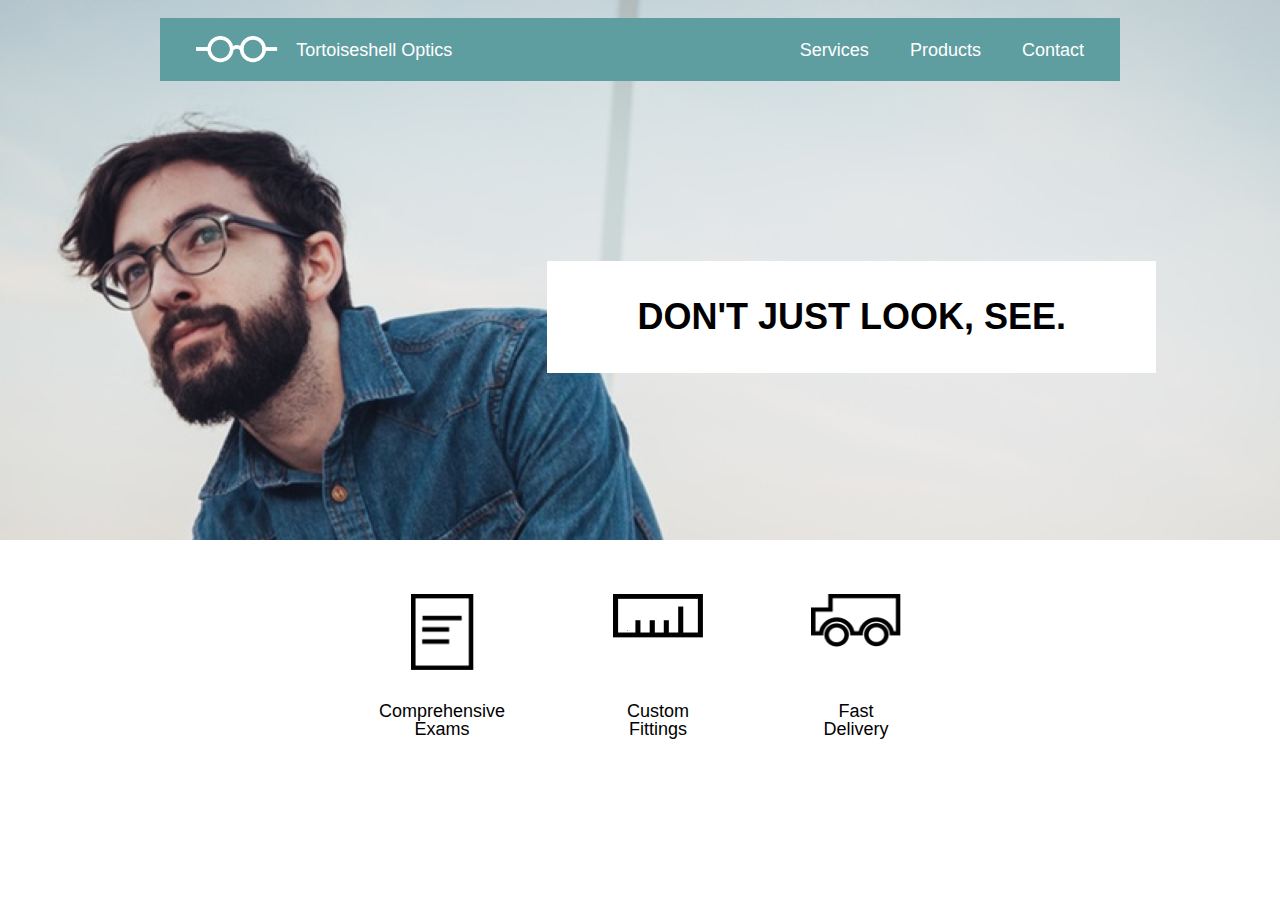
==== index.html @ e4308d2c "Header/'Services' sections done." ====
<!DOCTYPE html>
<html>
  <head>
    <meta charset="utf-8">
    <title>Tortoiseshell Optics</title>
    <link rel="stylesheet" type="text/css" href="resources/css/reset.css">
    <link rel="stylesheet" type="text/css" href="resources/css/style.css">
  </head>
  <body>
    <header>
      <div class="site_container">
        <div class="menu_bar">
          <div class="logo">
            <img src="resources\imgs\logo-white.png" alt="">
            <h1>Tortoiseshell Optics</h1>
          </div>

          <nav>
            <a href="#">Services</a>
            <a href="#">Products</a>
            <a href="#">Contact</a>
          </nav>

        </div>

        <div class="slogan_box">
          <h2>DON'T JUST LOOK, SEE.</h2>
        </div>


      </div>
    </header>
    <div class="site_container">
      <div class="services">
        <div class="service" id="paper">
          <img src="resources\imgs\paper-icon.png" alt="">
          <h4>Comprehensive <br> Exams</h4>

        </div>
        <div class="service">
          <img src="resources\imgs\ruler-icon.png" alt="">
          <h4>Custom <br> Fittings</h4>
        </div>
        <div class="service">
          <img src="resources\imgs\truck-icon.png" alt="">
          <h4>Fast <br> Delivery</h4>
        </div>

      </div>

    </div>

  </body>
</html>
---- resources/css/style.css ----
html {
  font-family: helvetica, sans-serif;
  font-size: 18px;
  line-height: 1.4;
  margin: 0 auto;
}

.site_container {
  width: 960px;
  margin: 0 auto;
}

header {
  background-image: url(../../resources/imgs/glasses-bg.png);
  display: flex;
  background-position: center;
  background-size: cover;
  justify-content: center;
  align-items: flex-start;
  height: 30rem;
}

.menu_bar {
  background-color: cadetblue;
  display: flex;
  justify-content: space-between;
  align-items: center;
  margin-top: 1rem;
  height: 3.5rem;
  width: 100%;
}

.logo {
  display: flex;
  justify-content: space-between;
  align-items: center;
  color: white;
  font-size: 1rem;
  padding: 2rem;
}

.logo img {
  height: 1.5rem;
  padding-right: 1rem;
}

a {
  color: white;
  padding-right: 2rem;
  text-decoration: none;
}

header .site_container {
  display: flex;
  flex-direction: column;
}

.slogan_box {
  align-self: flex-end;
  background-color: white;
  border-top: 1rem solid white;
  border-bottom: 1rem solid white;
  font-size: 2rem;
  font-weight: bold;
  line-height: 1.2rem;
  position: relative;
  top: 10rem;
  left: 2rem;
  padding: 1.5rem 5rem;
}

.services {
  display: flex;
  align-self: center;
  justify-content: center;
  height: 8rem;
  padding: 3rem 0;
}

.service {
  display: flex;
  flex-direction: column;
  justify-content: space-between;
  align-items: center;
  margin: 0 3rem;
}

#paper img {
  width: 3.5rem;
}

.service img {
  width: 5rem;
  height: auto;
}

h4 {
  text-align: center;
}

@media only screen and (max-width: 960px) {

  .site_container {
    width: 100%;
  }

  header {
    height: 22rem;
  }

  .slogan_box {
    font-size: 1.33rem;
    margin-right: 4rem;
    padding: 0.75rem 4rem;
    top: 5rem;
  }

  .menu_bar {
    margin-top: 0;
  }
}
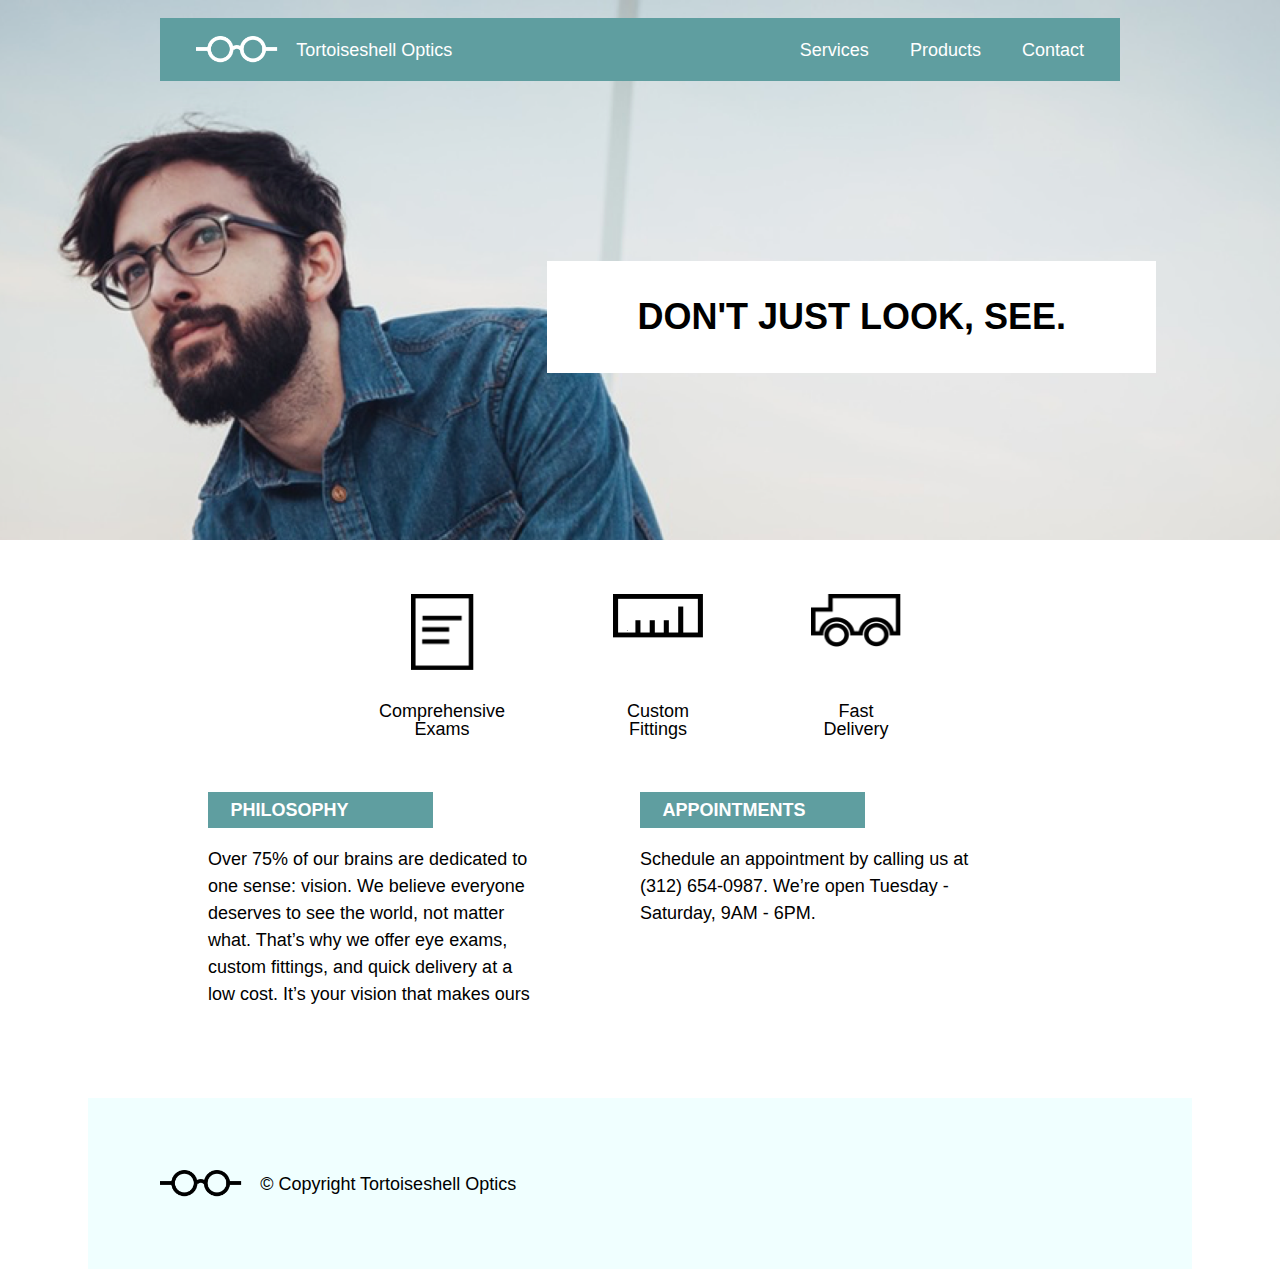
==== commit 2e250275: "Mobile stylings up next." ====
--- a/index.html
+++ b/index.html
@@ -11,7 +11,7 @@
       <div class="site_container">
         <div class="menu_bar">
           <div class="logo">
-            <img src="resources\imgs\logo-white.png" alt="">
+            <img class="logo_img" src="resources\imgs\logo-white.png" alt="">
             <h1>Tortoiseshell Optics</h1>
           </div>
 
@@ -30,8 +30,7 @@
 
       </div>
     </header>
-    <div class="site_container">
-      <div class="services">
+      <div class="services site_container">
         <div class="service" id="paper">
           <img src="resources\imgs\paper-icon.png" alt="">
           <h4>Comprehensive <br> Exams</h4>
@@ -50,5 +49,23 @@
 
     </div>
 
+    <div class="business_info site_container">
+      <div class="info philosophy">
+        <h3>PHILOSOPHY</h3>
+        <p>Over 75% of our brains are dedicated to one sense: vision. We believe everyone deserves to see the world, not matter what. That’s why we offer eye exams, custom fittings, and quick delivery at a low cost. It’s your vision that makes ours</p>
+
+      </div>
+      <div class="info appointments">
+        <h3>APPOINTMENTS</h3>
+        <p>Schedule an appointment by calling us at (312) 654-0987. We’re open Tuesday - Saturday, 9AM - 6PM.</p>
+
+      </div>
+
+    </div>
+    <footer class="site_container">
+      <img class="logo_img" src="resources\imgs\logo-black.png" alt="">
+      <h1>&#169 Copyright Tortoiseshell Optics</h1>
+    </footer>
+
   </body>
 </html>
--- a/resources/css/style.css
+++ b/resources/css/style.css
@@ -39,7 +39,7 @@
   padding: 2rem;
 }
 
-.logo img {
+.logo_img {
   height: 1.5rem;
   padding-right: 1rem;
 }
@@ -98,6 +98,39 @@
   text-align: center;
 }
 
+.business_info {
+  display: flex;
+}
+
+.info {
+  display: flex;
+  flex-direction: column;
+  margin: 0 5%;
+  width: 35%;
+}
+
+h3 {
+  background-color: cadetblue;
+  color: white;
+  font-size: 1rem;
+  font-weight: bold;
+  padding: 0.5rem 1.25rem;
+  width: 10rem;
+}
+
+p {
+  padding-top: 1rem;
+  margin-bottom: 5rem;
+  line-height: 1.5rem;
+}
+
+footer {
+  display: flex;
+  align-items: center;
+  background-color: azure;
+  color: black;
+  padding: 4rem;
+}
 @media only screen and (max-width: 960px) {
 
   .site_container {
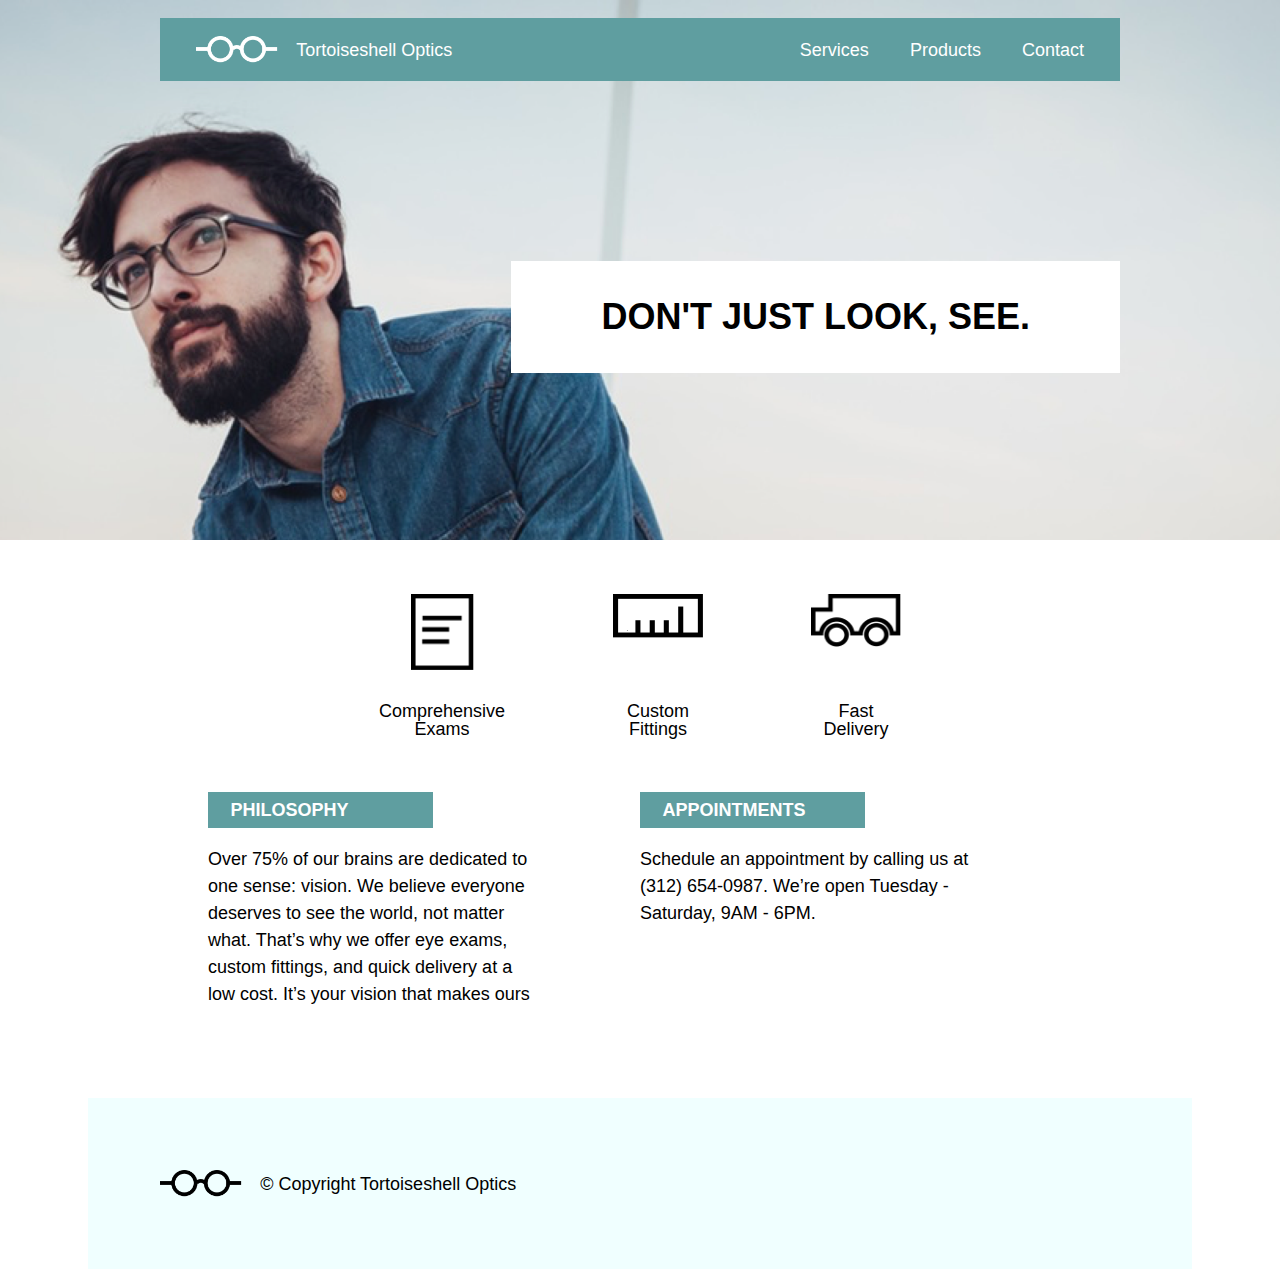
==== commit ebcd35e4: "Attempt to put all elements inside single site_container." ====
--- a/index.html
+++ b/index.html
@@ -11,14 +11,18 @@
       <div class="site_container">
         <div class="menu_bar">
           <div class="logo">
-            <img class="logo_img" src="resources\imgs\logo-white.png" alt="">
+            <img class="logo_img" src="resources\imgs\logo-white.png" alt="Tortoiseshell Optics">
             <h1>Tortoiseshell Optics</h1>
           </div>
 
-          <nav>
+          <nav class="main_nav">
             <a href="#">Services</a>
             <a href="#">Products</a>
             <a href="#">Contact</a>
+          </nav>
+
+          <nav class="mobile_nav">
+            <a href="#">Menu</a>
           </nav>
 
         </div>
@@ -63,7 +67,7 @@
 
     </div>
     <footer class="site_container">
-      <img class="logo_img" src="resources\imgs\logo-black.png" alt="">
+      <img class="logo_img" src="resources\imgs\logo-black.png" alt="Tortoiseshell Optics">
       <h1>&#169 Copyright Tortoiseshell Optics</h1>
     </footer>
 
--- a/resources/css/style.css
+++ b/resources/css/style.css
@@ -44,6 +44,10 @@
   padding-right: 1rem;
 }
 
+.mobile_nav {
+  display: none;
+}
+
 a {
   color: white;
   padding-right: 2rem;
@@ -64,8 +68,8 @@
   font-weight: bold;
   line-height: 1.2rem;
   position: relative;
-  top: 10rem;
-  left: 2rem;
+  margin-top: 10rem;
+  margin-left: 2rem;
   padding: 1.5rem 5rem;
 }
 
@@ -131,7 +135,7 @@
   color: black;
   padding: 4rem;
 }
-@media only screen and (max-width: 960px) {
+@media only screen and (max-width: 1024px) {
 
   .site_container {
     width: 100%;
@@ -145,10 +149,33 @@
     font-size: 1.33rem;
     margin-right: 4rem;
     padding: 0.75rem 4rem;
-    top: 5rem;
+    margin-top: 5rem;
   }
 
   .menu_bar {
     margin-top: 0;
   }
 }
+
+@media only screen and (max-width: 560px) {
+
+  header {
+    height: 17rem;
+  }
+  .main_nav {
+    display: none;
+  }
+
+  .mobile_nav {
+    display: block;
+  }
+
+  .slogan_box {
+    margin-top: 9rem;
+    margin-left: 0;
+    margin-right: 0;
+    margin-bottom: 2rem;
+    padding: 1rem 4rem;
+    width: 100%;
+  }
+}
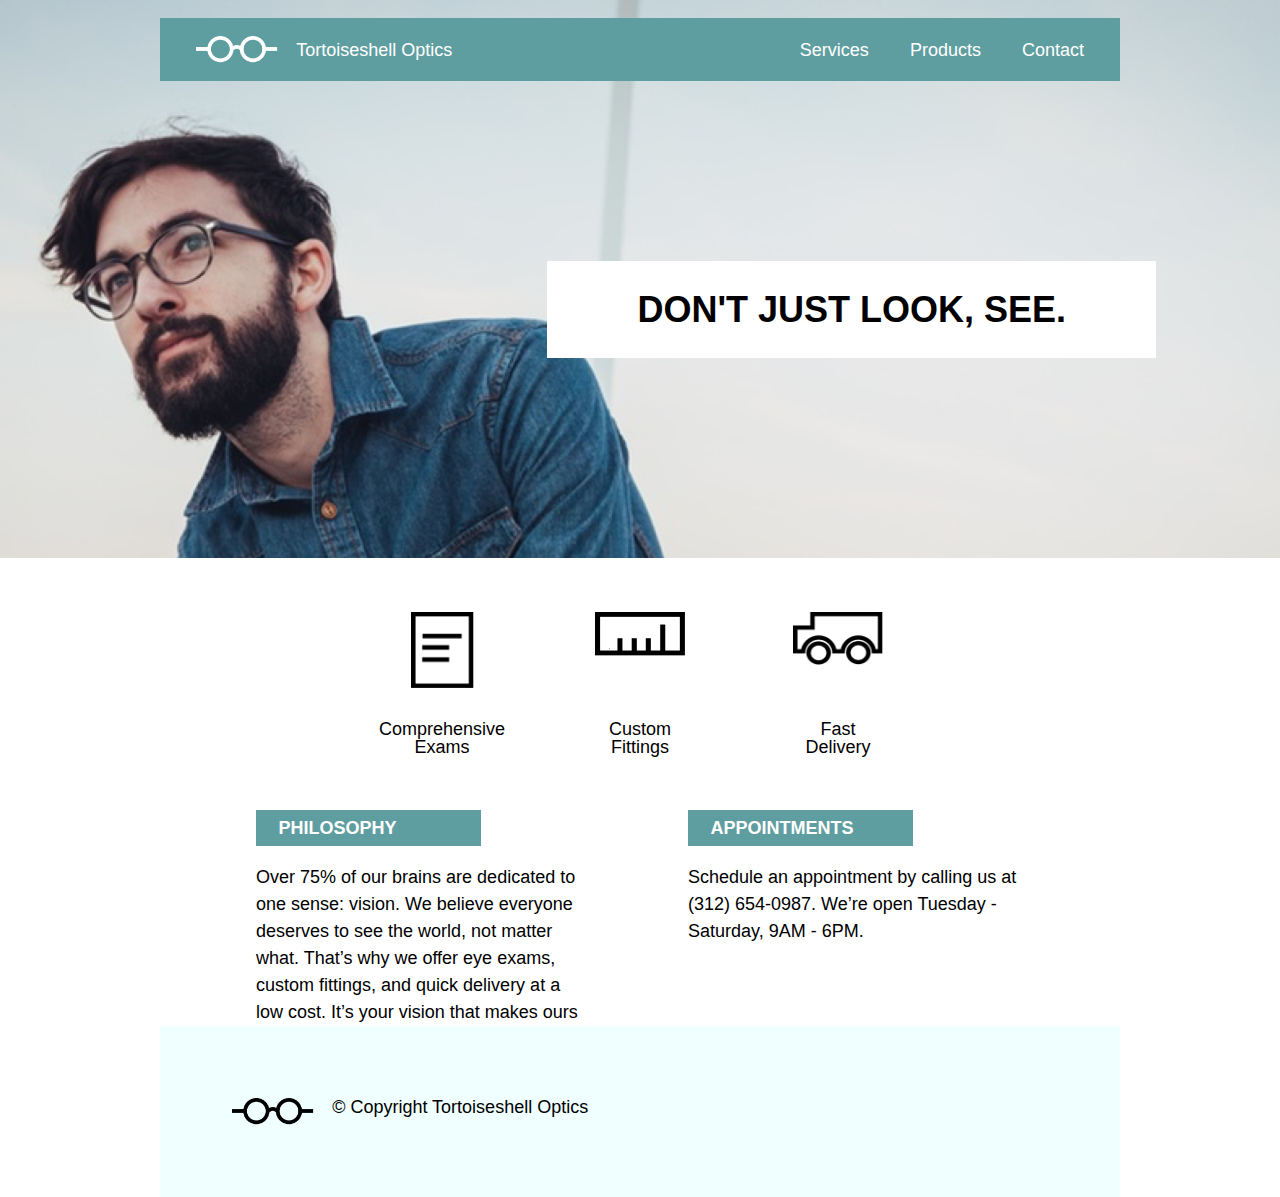
==== commit 8e15e334: "Gap on mobile right." ====
--- a/index.html
+++ b/index.html
@@ -2,6 +2,7 @@
 <html>
   <head>
     <meta charset="utf-8">
+    <meta name="viewport" content="width=device-width, initial-scale=1">
     <title>Tortoiseshell Optics</title>
     <link rel="stylesheet" type="text/css" href="resources/css/reset.css">
     <link rel="stylesheet" type="text/css" href="resources/css/style.css">
@@ -34,33 +35,33 @@
 
       </div>
     </header>
-      <div class="services site_container">
-        <div class="service" id="paper">
-          <img src="resources\imgs\paper-icon.png" alt="">
-          <h4>Comprehensive <br> Exams</h4>
 
-        </div>
-        <div class="service">
-          <img src="resources\imgs\ruler-icon.png" alt="">
-          <h4>Custom <br> Fittings</h4>
-        </div>
-        <div class="service">
-          <img src="resources\imgs\truck-icon.png" alt="">
-          <h4>Fast <br> Delivery</h4>
-        </div>
+    <div class="services">
+      <div class="service" id="paper">
+        <img src="resources\imgs\paper-icon.png" alt="">
+        <h4>Comprehensive <br> Exams</h4>
 
+      </div>
+      <div class="service">
+        <img src="resources\imgs\ruler-icon.png" alt="">
+        <h4>Custom <br> Fittings</h4>
+      </div>
+      <div class="service">
+        <img src="resources\imgs\truck-icon.png" alt="">
+        <h4>Fast <br> Delivery</h4>
       </div>
 
     </div>
 
+
     <div class="business_info site_container">
       <div class="info philosophy">
-        <h3>PHILOSOPHY</h3>
+        <div class="title">PHILOSOPHY</div>
         <p>Over 75% of our brains are dedicated to one sense: vision. We believe everyone deserves to see the world, not matter what. That’s why we offer eye exams, custom fittings, and quick delivery at a low cost. It’s your vision that makes ours</p>
 
       </div>
       <div class="info appointments">
-        <h3>APPOINTMENTS</h3>
+        <div class="title">APPOINTMENTS</div>
         <p>Schedule an appointment by calling us at (312) 654-0987. We’re open Tuesday - Saturday, 9AM - 6PM.</p>
 
       </div>
--- a/resources/css/style.css
+++ b/resources/css/style.css
@@ -1,8 +1,21 @@
+* {
+  box-sizing: border-box;
+}
+
 html {
-  font-family: helvetica, sans-serif;
   font-size: 18px;
+  font-family: helvetica;
   line-height: 1.4;
-  margin: 0 auto;
+}
+
+header {
+  background-image: url(../../resources/imgs/glasses-bg.png);
+  background-position: center;
+  background-repeat: no-repeat;
+  background-size: cover;
+  display: flex;
+  font-weight: 300;
+  height: 31rem;
 }
 
 .site_container {
@@ -10,47 +23,34 @@
   margin: 0 auto;
 }
 
-header {
-  background-image: url(../../resources/imgs/glasses-bg.png);
-  display: flex;
-  background-position: center;
-  background-size: cover;
-  justify-content: center;
-  align-items: flex-start;
-  height: 30rem;
-}
-
 .menu_bar {
   background-color: cadetblue;
+  color: white;
   display: flex;
   justify-content: space-between;
   align-items: center;
+  font-size: 1rem;
   margin-top: 1rem;
-  height: 3.5rem;
-  width: 100%;
+  padding: 1rem 2rem;
+}
+
+.mobile_nav {
+  display: none;
 }
 
 .logo {
   display: flex;
-  justify-content: space-between;
   align-items: center;
-  color: white;
-  font-size: 1rem;
-  padding: 2rem;
 }
 
 .logo_img {
   height: 1.5rem;
-  padding-right: 1rem;
-}
-
-.mobile_nav {
-  display: none;
-}
-
-a {
+  margin-right: 1rem;
+}
+
+ a {
   color: white;
-  padding-right: 2rem;
+  margin-left: 2rem;
   text-decoration: none;
 }
 
@@ -62,23 +62,19 @@
 .slogan_box {
   align-self: flex-end;
   background-color: white;
-  border-top: 1rem solid white;
-  border-bottom: 1rem solid white;
   font-size: 2rem;
   font-weight: bold;
-  line-height: 1.2rem;
+  line-height: 1.2;
+  margin-top: 10rem;
+  padding: 1.5rem 5rem;
+  text-align: center;
   position: relative;
-  margin-top: 10rem;
-  margin-left: 2rem;
-  padding: 1.5rem 5rem;
+  left: 2rem;
 }
 
 .services {
   display: flex;
-  align-self: center;
   justify-content: center;
-  height: 8rem;
-  padding: 3rem 0;
 }
 
 .service {
@@ -86,58 +82,55 @@
   flex-direction: column;
   justify-content: space-between;
   align-items: center;
-  margin: 0 3rem;
+  text-align: center;
+  margin: 3rem;
+  width: 5rem;
+  height: 8rem;
+}
+
+.service img {
+  width: 5rem
 }
 
 #paper img {
   width: 3.5rem;
-}
-
-.service img {
-  width: 5rem;
-  height: auto;
-}
-
-h4 {
-  text-align: center;
+  margin-bottom: 1rem;
 }
 
 .business_info {
   display: flex;
+  justify-content: center;
 }
 
 .info {
-  display: flex;
-  flex-direction: column;
+  width: 35%;
   margin: 0 5%;
-  width: 35%;
-}
-
-h3 {
+}
+
+.title {
   background-color: cadetblue;
+  box-sizing: content-box;
   color: white;
   font-size: 1rem;
   font-weight: bold;
+  margin-bottom: 1rem;
   padding: 0.5rem 1.25rem;
   width: 10rem;
 }
 
 p {
-  padding-top: 1rem;
-  margin-bottom: 5rem;
-  line-height: 1.5rem;
+  line-height: 1.5;
 }
 
 footer {
-  display: flex;
-  align-items: center;
   background-color: azure;
-  color: black;
+  display: flex;
+  margin-top: 5rem;
   padding: 4rem;
 }
-@media only screen and (max-width: 1024px) {
-
-  .site_container {
+
+@media screen and (max-width: 1024px) {
+  .site_container{
     width: 100%;
   }
 
@@ -145,37 +138,76 @@
     height: 22rem;
   }
 
-  .slogan_box {
-    font-size: 1.33rem;
-    margin-right: 4rem;
-    padding: 0.75rem 4rem;
-    margin-top: 5rem;
-  }
-
   .menu_bar {
     margin-top: 0;
   }
-}
-
-@media only screen and (max-width: 560px) {
+
+  .slogan_box {
+    font-size:  1.33rem;
+    margin-top: 5rem;
+    margin-right: 2rem;
+    padding: 0.75rem 4rem;
+    position: static;
+  }
+}
+
+@media screen and (max-width: 670px) {
 
   header {
+    background-position: 20%;
     height: 17rem;
   }
+
   .main_nav {
     display: none;
   }
 
   .mobile_nav {
-    display: block;
+    display: flex;
   }
 
   .slogan_box {
+    align-self: center;
+    font-size: 1rem;
     margin-top: 9rem;
-    margin-left: 0;
     margin-right: 0;
-    margin-bottom: 2rem;
-    padding: 1rem 4rem;
-    width: 100%;
-  }
-}
+    padding: 1rem;
+    width: 100%;
+  }
+
+  .services {
+    flex-direction: column;
+    align-items: center;
+    margin: 3.77rem 0;
+  }
+
+  .service {
+    margin: 1.54rem 0;
+    font-size: 0.77rem;
+  }
+
+  .business_info {
+    flex-direction: column;
+    align-items: center;
+  }
+
+  .info {
+    margin-bottom: 4rem;
+    width: 100%;
+  }
+
+  .title {
+    width: 100%;
+    text-align: center;
+  }
+
+  h1 {
+    display: none;
+  }
+
+  footer {
+    flex-direction: column;
+    align-items: center;
+  }
+
+}
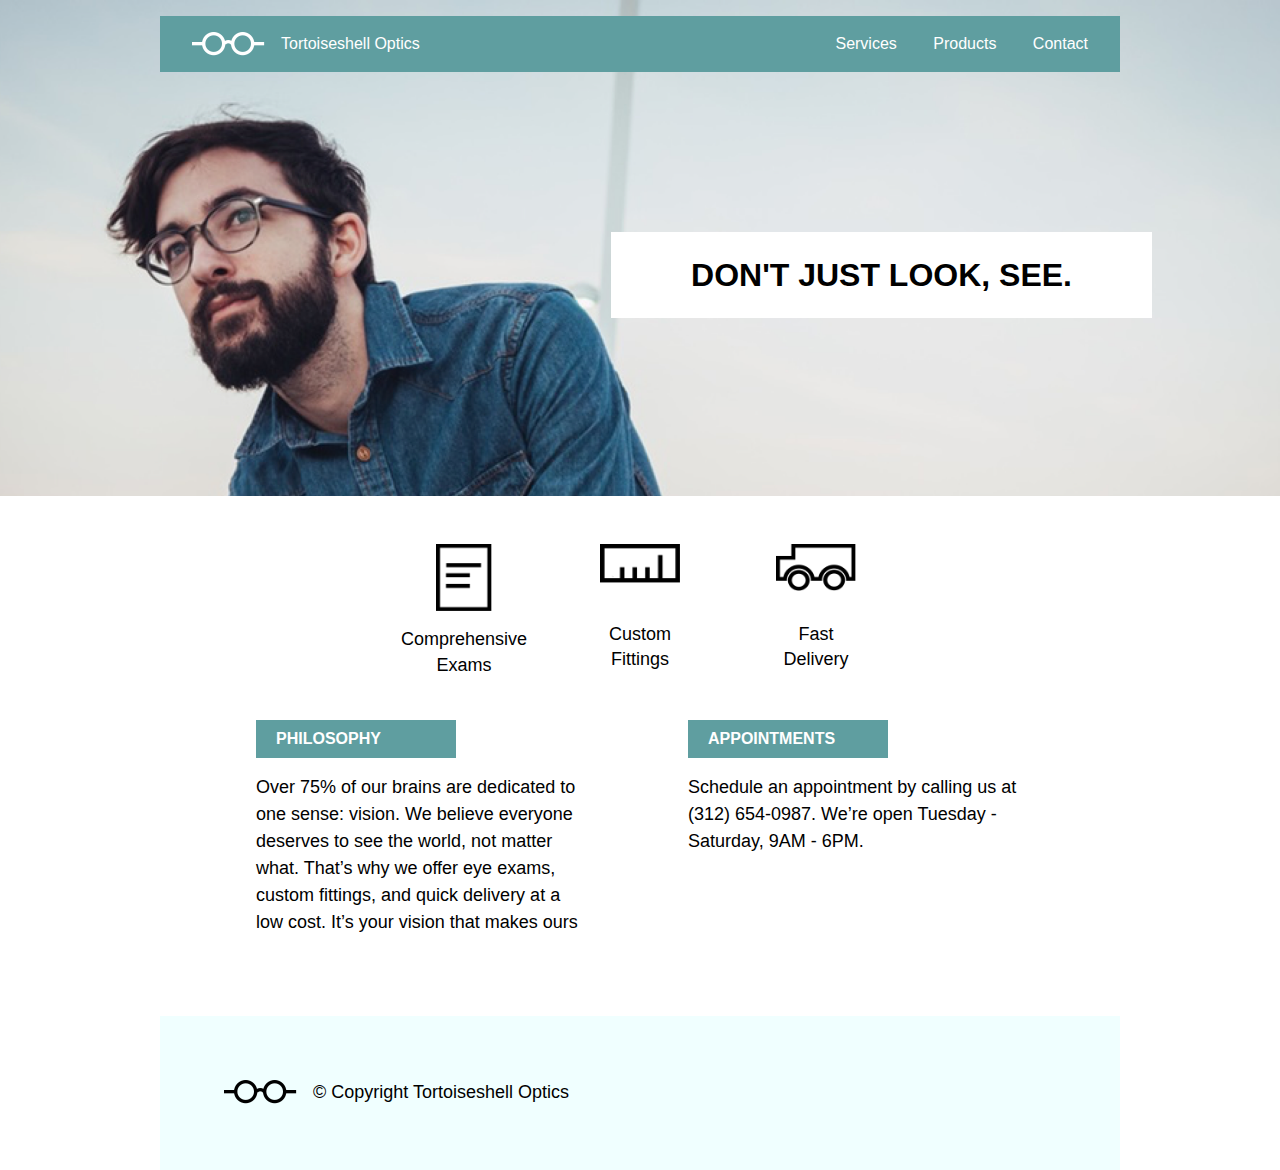
==== commit 2d15eaf9: "Fixed right gap on mobile." ====
--- a/index.html
+++ b/index.html
@@ -67,10 +67,14 @@
       </div>
 
     </div>
-    <footer class="site_container">
-      <img class="logo_img" src="resources\imgs\logo-black.png" alt="Tortoiseshell Optics">
+    <div class="site_container">
+      <footer>
+        <img class="logo_img" src="resources\imgs\logo-black.png" alt="Tortoiseshell Optics">
       <h1>&#169 Copyright Tortoiseshell Optics</h1>
     </footer>
+    </div>
+
+
 
   </body>
 </html>
--- a/resources/css/style.css
+++ b/resources/css/style.css
@@ -1,8 +1,5 @@
-* {
+body {
   box-sizing: border-box;
-}
-
-html {
   font-size: 18px;
   font-family: helvetica;
   line-height: 1.4;
@@ -109,7 +106,6 @@
 
 .title {
   background-color: cadetblue;
-  box-sizing: content-box;
   color: white;
   font-size: 1rem;
   font-weight: bold;
@@ -123,10 +119,11 @@
 }
 
 footer {
+  align-self: center;
   background-color: azure;
   display: flex;
   margin-top: 5rem;
-  padding: 4rem;
+  padding: 4rem 0 4rem 4rem;
 }
 
 @media screen and (max-width: 1024px) {
@@ -197,6 +194,7 @@
   }
 
   .title {
+    box-sizing: border-box;
     width: 100%;
     text-align: center;
   }
@@ -208,6 +206,7 @@
   footer {
     flex-direction: column;
     align-items: center;
-  }
-
-}
+    padding: 4rem 0 4rem 4rem;
+  }
+
+}
